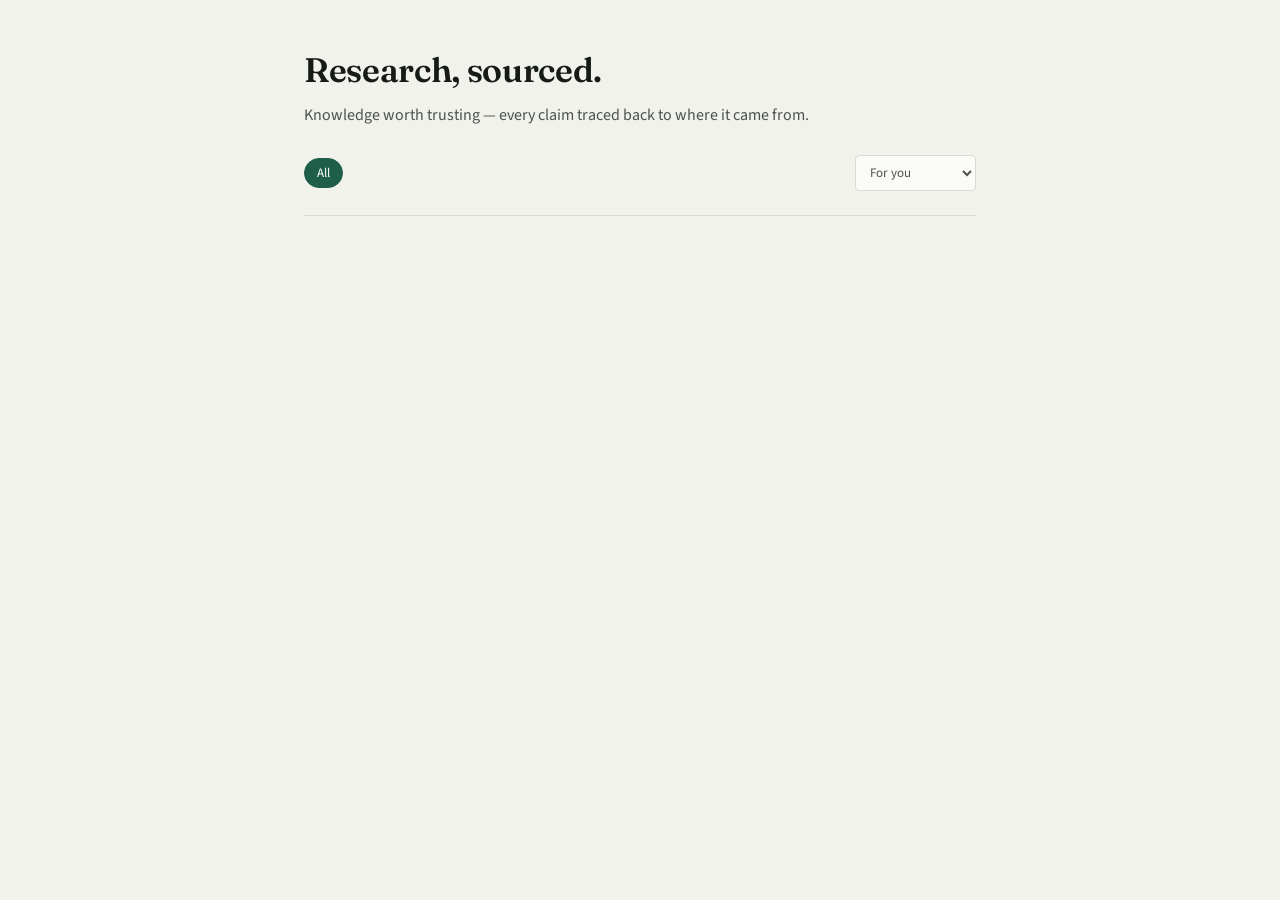
==== index.html @ e2906cb9 "Add favicon link to index.html" ====
<!DOCTYPE html>
<html lang="en">
<head>
<meta charset="UTF-8">
<meta name="viewport" content="width=device-width, initial-scale=1.0">
<title>Vequence — Research, sourced and sequenced</title>
<link rel="stylesheet" href="styles.css">
  <link rel="icon" type="image/jpeg" href="/Assets/favicon.jpg">
</head>
<body>

<header id="site-header"></header>

<main class="shell-narrow">
  <div style="padding-top:44px;">
    <h1 class="page-title">Research, sourced.</h1>
    <p class="page-sub">Knowledge worth trusting — every claim traced back to where it came from.</p>
  </div>

  <div class="filter-bar" id="filter-bar">
    <div class="chip-row" id="tag-filters">
      <button class="chip active" data-category="">All</button>
    </div>
    <select class="sort-select" id="sort-select">
      <option value="for-you">For you</option>
      <option value="recent">Most recent</option>
      <option value="popular">Most liked</option>
      <option value="discussed">Most discussed</option>
    </select>
  </div>

  <div id="feed"></div>
  <div id="feed-empty"></div>
</main>

<footer id="site-footer"></footer>

<script type="module">
import {
  supabase, requireAuth, initHeader, initFooter, escapeHtml, formatDate,
  avatarHtml, qs, toast, getCurrentProfile
} from './app.js';

const feedEl = document.getElementById('feed');
const emptyEl = document.getElementById('feed-empty');
const tagFiltersEl = document.getElementById('tag-filters');
const sortSelect = document.getElementById('sort-select');

let activeCategory = '';
let sortMode = 'for-you';
let searchQuery = qs('q') || '';
let session = null;
let myProfile = null;
let userInterests = [];
let followingIds = new Set();
let likedArticleIds = new Set();

const CATEGORIES = ['Neuroscience', 'Technology', 'Health', 'Economics', 'Physics', 'Psychology', 'Climate', 'AI & ML'];

(async () => {
  // Gate: must be signed in to use Discover
  session = await requireAuth('auth.html');
  if (!session) return;

  const header = await initHeader('discover');
  myProfile = header.profile;
  initFooter();

  // Load personalization signals in parallel
  const [interestsFromMeta, followsRes, likesRes] = await Promise.all([
    Promise.resolve(session.user.user_metadata?.interests || []),
    supabase.from('follows').select('followed_id').eq('follower_id', session.user.id),
    supabase.from('likes').select('article_id').eq('user_id', session.user.id).limit(200)
  ]);

  try {
    const local = JSON.parse(localStorage.getItem('vequence-interests') || '[]');
    userInterests = Array.isArray(interestsFromMeta) && interestsFromMeta.length
      ? interestsFromMeta
      : (Array.isArray(local) ? local : []);
  } catch (_) {
    userInterests = Array.isArray(interestsFromMeta) ? interestsFromMeta : [];
  }

  followingIds = new Set((followsRes.data || []).map(f => f.followed_id));
  likedArticleIds = new Set((likesRes.data || []).map(l => l.article_id));

  // Default sort: For you when we have signals, else recent
  if (!userInterests.length && !followingIds.size) {
    sortMode = 'recent';
    sortSelect.value = 'recent';
  }

  renderCategoryChips();
  loadFeed();
  wireLiveSearch();
})();

function wireLiveSearch() {
  const input = document.getElementById('header-search-input');
  const form = document.getElementById('header-search-form');
  if (!input || !form) return;

  // Intercept the form's normal full-page navigation and instead filter
  // in place — faster, and preserves scroll position / active filters.
  form.addEventListener('submit', (e) => {
    e.preventDefault();
    searchQuery = input.value.trim();
    updateUrlQuery(searchQuery);
    loadFeed();
  });

  let debounceTimer;
  input.addEventListener('input', () => {
    clearTimeout(debounceTimer);
    debounceTimer = setTimeout(() => {
      const value = input.value.trim();
      if (value === searchQuery) return;
      searchQuery = value;
      updateUrlQuery(searchQuery);
      loadFeed();
    }, 350);
  });

  // Clear button (in the header) already empties the input and re-submits;
  // that submit is caught above, so no extra wiring needed here.
}

function updateUrlQuery(value) {
  const url = new URL(window.location.href);
  if (value) url.searchParams.set('q', value);
  else url.searchParams.delete('q');
  window.history.replaceState({}, '', url);
}

function renderCategoryChips() {
  // Prioritize interest categories at the front when present
  const ordered = [
    ...CATEGORIES.filter(c => userInterests.includes(c)),
    ...CATEGORIES.filter(c => !userInterests.includes(c))
  ];
  tagFiltersEl.innerHTML =
    `<button class="chip ${activeCategory === '' ? 'active' : ''}" data-category="">All</button>` +
    ordered.map(c =>
      `<button class="chip ${activeCategory === c ? 'active' : ''} ${userInterests.includes(c) ? 'interest-chip' : ''}" data-category="${escapeHtml(c)}">${escapeHtml(c)}</button>`
    ).join('');

  tagFiltersEl.querySelectorAll('.chip').forEach(chip => {
    chip.addEventListener('click', () => {
      activeCategory = chip.dataset.category;
      renderCategoryChips();
      loadFeed();
    });
  });
}

function rowSkeleton() {
  return `
    <div class="article-row">
      <div class="article-row-thumb skeleton" style="width:160px;height:100px;"></div>
      <div class="article-row-main">
        <div class="skeleton" style="width:120px;height:14px;margin-bottom:10px;"></div>
        <div class="skeleton" style="width:80%;height:26px;margin-bottom:10px;"></div>
        <div class="skeleton" style="width:60%;height:16px;margin-bottom:16px;"></div>
        <div class="skeleton" style="width:180px;height:14px;"></div>
      </div>
    </div>`;
}

function articleRow(article) {
  const author = article.users;
  const img = article.hero_image_url
    ? `<a href="article.html?slug=${encodeURIComponent(article.slug)}" class="article-row-thumb"><img src="${escapeHtml(article.hero_image_url)}" alt="" loading="lazy"></a>`
    : '';
  return `
    <article class="article-row">
      ${img}
      <div class="article-row-main">
        ${article.category ? `<div class="kicker">${escapeHtml(article.category)}</div>` : ''}
        <h2><a href="article.html?slug=${encodeURIComponent(article.slug)}">${escapeHtml(article.title)}</a></h2>
        ${article.subtitle ? `<p class="dek">${escapeHtml(article.subtitle)}</p>` : ''}
        <div class="byline">
          ${avatarHtml(author, 22)}
          <span class="author-name">${escapeHtml(author?.display_name || author?.username || 'Unknown')}</span>
          <span>·</span>
          <span>${formatDate(article.published_at || article.created_at)}</span>
          <span>·</span>
          <span>${article.reading_time_minutes || 1} min read</span>
        </div>
        <div class="article-row-stats">
          ${article.sources_count > 0 ? `<span class="evidence-badge">📎 ${article.sources_count} source${article.sources_count > 1 ? 's' : ''}</span>` : ''}
          <span>♥ ${article.like_count || 0}</span>
          <span>💬 ${article.comment_count || 0}</span>
        </div>
      </div>
    </article>`;
}

/**
 * Personalized ranking score.
 * Combines: interest match, following author, engagement, evidence quality, recency.
 */
function scoreArticle(a, now = Date.now()) {
  let score = 0;

  // Interest / category affinity
  if (userInterests.includes(a.category)) score += 40;

  // Tag overlap with interests (soft match)
  const tagNames = (a.article_tags || []).map(t => t.tags?.name).filter(Boolean);
  for (const t of tagNames) {
    if (userInterests.some(i => i.toLowerCase() === t.toLowerCase())) score += 8;
  }

  // Authors you follow
  if (followingIds.has(a.author_id)) score += 35;

  // Evidence quality signal
  const srcCount = a.sources_count || 0;
  score += Math.min(srcCount * 4, 20);

  // Engagement (log-ish dampening)
  const likes = a.like_count || 0;
  const comments = a.comment_count || 0;
  score += Math.min(likes * 1.5, 25);
  score += Math.min(comments * 2, 20);

  // Recency decay (half-life ~7 days)
  const published = new Date(a.published_at || a.created_at || 0).getTime();
  const ageDays = Math.max(0, (now - published) / 86400000);
  const recency = 30 * Math.exp(-ageDays / 7);
  score += recency;

  // Mild boost for having a cover image (completeness)
  if (a.hero_image_url) score += 3;

  // Don't over-rank things the user already liked (slight demotion for variety)
  if (likedArticleIds.has(a.id)) score -= 5;

  return score;
}

async function loadFeed() {
  feedEl.innerHTML = rowSkeleton() + rowSkeleton() + rowSkeleton();
  emptyEl.innerHTML = '';

  let query = supabase
    .from('articles')
    .select('*, users(username, display_name, avatar_url), article_tags(tags(name)), sources(id)')
    .eq('status', 'published');

  if (activeCategory) query = query.eq('category', activeCategory);
  if (searchQuery) {
    // Escape characters that are meaningful to PostgREST's or()/ilike syntax
    // so a comma or % in someone's search doesn't break the filter or match
    // unintended wildcards.
    const safe = searchQuery.replace(/[%,()]/g, '');
    if (safe) query = query.or(`title.ilike.%${safe}%,subtitle.ilike.%${safe}%`);
  }

  // Fetch a wider pool when ranking client-side for "for you"
  const limit = sortMode === 'for-you' ? 60 : 30;

  if (sortMode === 'popular') query = query.order('like_count', { ascending: false });
  else if (sortMode === 'discussed') query = query.order('comment_count', { ascending: false });
  else if (sortMode === 'recent') query = query.order('published_at', { ascending: false });
  else query = query.order('published_at', { ascending: false }); // base pool for for-you

  const { data, error } = await query.limit(limit);

  if (error) {
    toast('Could not load articles', 'error');
    feedEl.innerHTML = '';
    return;
  }

  let articles = (data || []).map(a => ({
    ...a,
    sources_count: (a.sources || []).length
  }));

  if (sortMode === 'for-you') {
    const now = Date.now();
    articles = articles
      .map(a => ({ a, s: scoreArticle(a, now) }))
      .sort((x, y) => y.s - x.s)
      .map(x => x.a);
  }

  articles = articles.slice(0, 30);

  if (articles.length === 0) {
    feedEl.innerHTML = '';
    emptyEl.innerHTML = `
      <div class="empty-state">
        <h3>Nothing here yet</h3>
        <p>${searchQuery ? `No articles matched "${escapeHtml(searchQuery)}".` : 'Be the first to publish research in this topic.'}</p>
        ${searchQuery ? `<button class="btn btn-quiet btn-sm" id="clear-search-btn" style="margin-top:14px;">Clear search</button>` : ''}
      </div>`;
    const clearBtn = document.getElementById('clear-search-btn');
    if (clearBtn) clearBtn.addEventListener('click', () => {
      const input = document.getElementById('header-search-input');
      if (input) input.value = '';
      searchQuery = '';
      updateUrlQuery('');
      loadFeed();
    });
    return;
  }

  feedEl.innerHTML = articles.map(articleRow).join('');
}

sortSelect.addEventListener('change', () => {
  sortMode = sortSelect.value;
  loadFeed();
});
</script>
</body>
</html>
---- styles.css ----
/* ============================================================
   VEQUENCE — Design System
   Serif (Fraunces) for editorial voice, Sans (Source Sans 3) for
   interface, Mono (IBM Plex Mono) reserved for citation metadata.
   ============================================================ */

@import url('https://fonts.googleapis.com/css2?family=Fraunces:ital,opsz,wght@0,9..144,400;0,9..144,500;0,9..144,600;0,9..144,700;1,9..144,500&family=Source+Sans+3:ital,wght@0,400;0,500;0,600;0,700;1,400&family=IBM+Plex+Mono:wght@400;500&display=swap');

:root {
  /* Color */
  --ink:        #171B18;
  --ink-soft:   #4B534D;
  --ink-faint:  #838B84;
  --paper:      #F1F2EC;
  --paper-raised: #FAFAF6;
  --hairline:   #D9DCD1;
  --hairline-strong: #BEC3B4;
  --evergreen:  #1F5F4A;
  --evergreen-dark: #163F32;
  --evergreen-wash: #E4EDE7;
  --gold:       #A8752E;
  --gold-wash:  #F2E9D8;
  --red:        #A13C34;

  /* Type */
  --font-display: 'Fraunces', Georgia, serif;
  --font-body: 'Source Sans 3', -apple-system, BlinkMacSystemFont, sans-serif;
  --font-mono: 'IBM Plex Mono', 'SF Mono', monospace;

  /* Scale */
  --radius: 4px;
  --max-w: 720px;
  --max-w-wide: 1080px;
}

* { box-sizing: border-box; }

html { -webkit-text-size-adjust: 100%; }

body {
  margin: 0;
  background: var(--paper);
  color: var(--ink);
  font-family: var(--font-body);
  font-size: 16px;
  line-height: 1.55;
  -webkit-font-smoothing: antialiased;
}

a { color: inherit; text-decoration: none; }
button { font-family: inherit; cursor: pointer; }
input, textarea, select { font-family: inherit; }

img { max-width: 100%; display: block; }

::selection { background: var(--gold-wash); color: var(--ink); }

/* ---------- Layout shells ---------- */

.shell {
  max-width: var(--max-w-wide);
  margin: 0 auto;
  padding: 0 24px;
}

.shell-narrow {
  max-width: var(--max-w);
  margin: 0 auto;
  padding: 0 24px;
}

@media (max-width: 640px) {
  .shell, .shell-narrow { padding: 0 18px; }
}

/* ---------- Header ---------- */

.site-header {
  border-bottom: 1px solid var(--hairline);
  background: var(--paper);
  position: sticky;
  top: 0;
  z-index: 40;
}

.site-header .shell {
  display: flex;
  align-items: center;
  gap: 28px;
  height: 68px;
}

.wordmark {
  font-family: var(--font-display);
  font-weight: 600;
  font-size: 22px;
  letter-spacing: -0.01em;
  color: var(--ink);
  white-space: nowrap;
  flex-shrink: 0;
}

.wordmark span {
  color: var(--evergreen);
}

.header-search {
  position: relative;
  flex: 1;
  max-width: 380px;
  min-width: 0;
}

.header-search-icon {
  position: absolute;
  left: 12px;
  top: 50%;
  transform: translateY(-50%);
  width: 15px;
  height: 15px;
  color: var(--ink-faint);
  pointer-events: none;
  transition: color 0.15s ease;
}

.header-search input {
  width: 100%;
  border: 1px solid var(--hairline);
  background: var(--paper-raised);
  border-radius: 100px;
  padding: 9px 34px 9px 36px;
  font-size: 14px;
  color: var(--ink);
  transition: border-color 0.15s ease, background 0.15s ease, box-shadow 0.15s ease;
}

.header-search input::placeholder { color: var(--ink-faint); }

.header-search input:hover {
  border-color: var(--hairline-strong);
}

.header-search input:focus {
  outline: none;
  border-color: var(--evergreen);
  background: var(--paper-raised);
  box-shadow: 0 0 0 3px var(--evergreen-wash);
}

.header-search:focus-within .header-search-icon {
  color: var(--evergreen);
}

.header-search-clear {
  position: absolute;
  right: 6px;
  top: 50%;
  transform: translateY(-50%) scale(0.85);
  width: 22px;
  height: 22px;
  border-radius: 50%;
  background: var(--hairline);
  color: var(--ink-soft);
  font-size: 11px;
  line-height: 1;
  display: none;
  align-items: center;
  justify-content: center;
  border: none;
  padding: 0;
  opacity: 0;
  transition: opacity 0.12s ease, background 0.12s ease, color 0.12s ease;
}

.header-search.has-value .header-search-clear {
  display: flex;
  opacity: 1;
}

.header-search-clear:hover {
  background: var(--ink-faint);
  color: #fff;
}

@media (max-width: 720px) {
  .header-search { max-width: none; order: 3; flex-basis: 100%; margin-top: 10px; }
  .site-header .shell { flex-wrap: wrap; height: auto; padding-top: 12px; padding-bottom: 12px; row-gap: 4px; }
}

@media (max-width: 480px) {
  .header-search input { font-size: 16px; } /* prevents iOS zoom-on-focus */
}

.header-nav {
  display: flex;
  align-items: center;
  gap: 18px;
  margin-left: auto;
  flex-shrink: 0;
}

.header-nav a.nav-link {
  font-size: 14px;
  color: var(--ink-soft);
  padding: 6px 2px;
  border-bottom: 1px solid transparent;
}

.header-nav a.nav-link:hover { color: var(--ink); }
.header-nav a.nav-link.active { color: var(--ink); border-bottom-color: var(--evergreen); }

.avatar {
  width: 32px;
  height: 32px;
  border-radius: 50%;
  object-fit: cover;
  background: var(--evergreen-wash);
  color: var(--evergreen-dark);
  display: flex;
  align-items: center;
  justify-content: center;
  font-family: var(--font-display);
  font-weight: 600;
  font-size: 14px;
  flex-shrink: 0;
}

.header-user {
  position: relative;
}

.header-user-btn {
  display: flex;
  align-items: center;
  gap: 8px;
  background: none;
  border: none;
  padding: 4px;
  border-radius: var(--radius);
}

.header-dropdown {
  position: absolute;
  right: 0;
  top: 44px;
  background: var(--paper-raised);
  border: 1px solid var(--hairline);
  border-radius: var(--radius);
  min-width: 180px;
  box-shadow: 0 6px 20px rgba(23,27,24,0.08);
  display: none;
  overflow: hidden;
}

.header-dropdown.open { display: block; }

.header-dropdown a, .header-dropdown button {
  display: block;
  width: 100%;
  text-align: left;
  padding: 11px 16px;
  font-size: 14px;
  background: none;
  border: none;
  color: var(--ink);
}

.header-dropdown a:hover, .header-dropdown button:hover { background: var(--paper); }

/* ---------- Buttons ---------- */

.btn {
  display: inline-flex;
  align-items: center;
  justify-content: center;
  gap: 8px;
  font-size: 14px;
  font-weight: 600;
  padding: 9px 18px;
  border-radius: var(--radius);
  border: 1px solid transparent;
  transition: background 0.15s ease, border-color 0.15s ease, color 0.15s ease;
}

.btn-primary {
  background: var(--evergreen);
  color: #fff;
}
.btn-primary:hover { background: var(--evergreen-dark); }
.btn-primary:disabled { background: var(--hairline-strong); cursor: not-allowed; }

.btn-outline {
  background: transparent;
  border-color: var(--ink);
  color: var(--ink);
}
.btn-outline:hover { background: var(--ink); color: #fff; }

.btn-quiet {
  background: transparent;
  color: var(--ink-soft);
  border-color: var(--hairline);
}
.btn-quiet:hover { border-color: var(--ink-faint); color: var(--ink); }

.btn-danger {
  background: transparent;
  color: var(--red);
  border-color: var(--red);
}
.btn-danger:hover { background: var(--red); color: #fff; }

.btn-sm { padding: 6px 12px; font-size: 13px; }
.btn-block { width: 100%; }

.icon-btn {
  display: inline-flex;
  align-items: center;
  gap: 6px;
  background: none;
  border: none;
  color: var(--ink-soft);
  font-size: 13px;
  padding: 6px 8px;
  border-radius: var(--radius);
}
.icon-btn:hover { color: var(--ink); background: var(--paper-raised); }
.icon-btn.active { color: var(--evergreen); }
.icon-btn svg { width: 17px; height: 17px; flex-shrink: 0; }

/* ---------- Forms ---------- */

.field { margin-bottom: 18px; }

.field label {
  display: block;
  font-size: 13px;
  font-weight: 600;
  color: var(--ink-soft);
  margin-bottom: 6px;
}

.field input[type="text"],
.field input[type="email"],
.field input[type="password"],
.field input[type="url"],
.field input[type="number"],
.field textarea,
.field select {
  width: 100%;
  border: 1px solid var(--hairline-strong);
  background: var(--paper-raised);
  border-radius: var(--radius);
  padding: 10px 13px;
  font-size: 15px;
  color: var(--ink);
}

.field input:focus, .field textarea:focus, .field select:focus {
  outline: none;
  border-color: var(--evergreen);
}

.field .hint { font-size: 12px; color: var(--ink-faint); margin-top: 5px; }
.field .error { font-size: 12px; color: var(--red); margin-top: 5px; }

/* ---------- Tags / chips ---------- */

.chip {
  display: inline-flex;
  align-items: center;
  gap: 6px;
  font-size: 13px;
  padding: 5px 12px;
  border-radius: 100px;
  border: 1px solid var(--hairline-strong);
  color: var(--ink-soft);
  background: var(--paper-raised);
}

.chip.active { background: var(--evergreen); border-color: var(--evergreen); color: #fff; }
.chip-remove { margin-left: 2px; opacity: 0.6; }

.chip-row { display: flex; flex-wrap: wrap; gap: 8px; }

/* ---------- Article list (feed) ---------- */

.article-row {
  padding: 30px 0;
  border-bottom: 1px solid var(--hairline);
  display: flex;
  gap: 28px;
  justify-content: space-between;
}

.article-row:first-child { padding-top: 6px; }

.article-row-main { flex: 1; min-width: 0; }

.article-row .kicker {
  font-size: 13px;
  color: var(--evergreen);
  font-weight: 600;
  margin-bottom: 8px;
}

.article-row h2 {
  font-family: var(--font-display);
  font-weight: 600;
  font-size: 24px;
  line-height: 1.25;
  margin: 0 0 8px 0;
  color: var(--ink);
}

.article-row h2 a:hover { color: var(--evergreen-dark); }

.article-row p.dek {
  color: var(--ink-soft);
  font-size: 15px;
  margin: 0 0 14px 0;
  line-height: 1.5;
}

.byline {
  display: flex;
  align-items: center;
  gap: 10px;
  font-size: 13px;
  color: var(--ink-faint);
}

.byline .author-name { color: var(--ink-soft); font-weight: 600; }

.article-row-stats {
  display: flex;
  gap: 14px;
  margin-top: 12px;
  font-size: 13px;
  color: var(--ink-faint);
  align-items: center;
}

.article-row-stats span { display: inline-flex; align-items: center; gap: 5px; }

.evidence-badge {
  display: inline-flex;
  align-items: center;
  gap: 5px;
  font-size: 12px;
  font-weight: 600;
  color: var(--evergreen-dark);
  background: var(--evergreen-wash);
  padding: 3px 9px;
  border-radius: 100px;
}

/* ---------- Section headers ---------- */

.page-title {
  font-family: var(--font-display);
  font-weight: 600;
  font-size: 34px;
  letter-spacing: -0.01em;
  margin: 0 0 6px 0;
}

.page-sub {
  color: var(--ink-soft);
  font-size: 16px;
  margin: 0 0 28px 0;
}

.section-label {
  font-size: 13px;
  font-weight: 700;
  color: var(--ink-soft);
  margin-bottom: 14px;
}

/* ---------- Article reader ---------- */

.article-header { padding: 48px 0 32px; }

.article-header .kicker {
  color: var(--evergreen);
  font-weight: 600;
  font-size: 14px;
  margin-bottom: 14px;
}

.article-header h1 {
  font-family: var(--font-display);
  font-weight: 600;
  font-size: 42px;
  line-height: 1.15;
  letter-spacing: -0.015em;
  margin: 0 0 14px 0;
}

.article-header .subtitle {
  font-family: var(--font-display);
  font-style: italic;
  font-weight: 500;
  font-size: 21px;
  color: var(--ink-soft);
  margin: 0 0 26px 0;
  line-height: 1.4;
}

.article-meta-row {
  display: flex;
  align-items: center;
  justify-content: space-between;
  padding: 18px 0;
  border-top: 1px solid var(--hairline);
  border-bottom: 1px solid var(--hairline);
  flex-wrap: wrap;
  gap: 14px;
}

.article-meta-author { display: flex; align-items: center; gap: 12px; }
.article-meta-author .name { font-weight: 600; font-size: 15px; }
.article-meta-author .sub { font-size: 13px; color: var(--ink-faint); }

.article-actions { display: flex; align-items: center; gap: 6px; }

.article-body {
  font-family: var(--font-display);
  font-size: 19px;
  line-height: 1.75;
  color: var(--ink);
  padding: 38px 0;
}

.article-body h2 {
  font-size: 28px;
  font-weight: 600;
  margin: 40px 0 16px;
  letter-spacing: -0.01em;
}
.article-body h3 {
  font-size: 22px;
  font-weight: 600;
  margin: 32px 0 14px;
}
.article-body p { margin: 0 0 22px 0; }
.article-body ul, .article-body ol { margin: 0 0 22px 0; padding-left: 26px; }
.article-body li { margin-bottom: 8px; }
.article-body a { color: var(--evergreen-dark); text-decoration: underline; text-decoration-color: var(--hairline-strong); }
.article-body blockquote {
  margin: 0 0 22px 0;
  padding: 4px 0 4px 20px;
  border-left: 3px solid var(--gold);
  color: var(--ink-soft);
  font-style: italic;
}
.article-body img {
  border-radius: var(--radius);
  margin: 8px 0 12px;
}
.article-body figcaption {
  font-family: var(--font-body);
  font-size: 13px;
  color: var(--ink-faint);
  margin: -4px 0 22px 0;
}
.article-body pre {
  font-family: var(--font-mono);
  font-size: 14px;
  background: var(--ink);
  color: #E8EAE4;
  padding: 18px 20px;
  border-radius: var(--radius);
  overflow-x: auto;
  margin: 0 0 22px 0;
  line-height: 1.6;
}
.article-body code {
  font-family: var(--font-mono);
  font-size: 0.85em;
  background: var(--paper-raised);
  border: 1px solid var(--hairline);
  padding: 1px 5px;
  border-radius: 3px;
}
.article-body pre code { background: none; border: none; padding: 0; }
.article-body hr { border: none; border-top: 1px solid var(--hairline); margin: 34px 0; }

sup.citation-ref a {
  font-family: var(--font-body);
  color: var(--gold);
  font-weight: 700;
  text-decoration: none;
  padding: 0 1px;
}
sup.citation-ref a:hover { text-decoration: underline; }

/* ---------- Sources & Evidence ledger ---------- */

.evidence-panel {
  border-top: 3px solid var(--evergreen);
  background: var(--paper-raised);
  padding: 32px;
  border-radius: var(--radius);
  margin: 12px 0 40px;
}

.evidence-panel .evidence-head {
  display: flex;
  align-items: baseline;
  justify-content: space-between;
  margin-bottom: 6px;
}

.evidence-panel h3 {
  font-family: var(--font-display);
  font-size: 21px;
  font-weight: 600;
  margin: 0;
}

.evidence-count {
  font-family: var(--font-mono);
  font-size: 12px;
  color: var(--evergreen-dark);
  background: var(--evergreen-wash);
  padding: 3px 9px;
  border-radius: 100px;
}

.evidence-summary {
  font-size: 15.5px;
  color: var(--ink-soft);
  line-height: 1.65;
  margin: 14px 0 26px;
}

.source-item {
  display: flex;
  gap: 16px;
  padding: 18px 0;
  border-top: 1px solid var(--hairline);
}
.source-item:first-of-type { border-top: 1px solid var(--hairline); }

.source-num {
  font-family: var(--font-mono);
  font-size: 13px;
  color: var(--ink-faint);
  flex-shrink: 0;
  width: 22px;
  padding-top: 2px;
}

.source-body { flex: 1; min-width: 0; }

.source-type {
  font-family: var(--font-mono);
  font-size: 11px;
  text-transform: uppercase;
  letter-spacing: 0.04em;
  color: var(--gold);
  font-weight: 500;
  margin-bottom: 4px;
  display: block;
}

.source-title { font-size: 15.5px; font-weight: 600; color: var(--ink); margin-bottom: 3px; }
.source-title a { color: var(--evergreen-dark); }
.source-title a:hover { text-decoration: underline; }

.source-authors, .source-year {
  font-family: var(--font-mono);
  font-size: 13px;
  color: var(--ink-faint);
}

.source-notes {
  font-size: 14.5px;
  color: var(--ink-soft);
  margin-top: 8px;
  line-height: 1.55;
  font-style: italic;
}

/* ---------- Comments ---------- */

.comments-section { padding: 8px 0 60px; }

.comment {
  display: flex;
  gap: 14px;
  padding: 20px 0;
  border-top: 1px solid var(--hairline);
}

.comment-body { flex: 1; min-width: 0; }
.comment-head { display: flex; align-items: center; gap: 10px; margin-bottom: 4px; }
.comment-author { font-weight: 600; font-size: 14px; }
.comment-time { font-size: 12px; color: var(--ink-faint); }
.comment-text { font-size: 15px; line-height: 1.6; color: var(--ink); margin-bottom: 8px; }
.comment-actions { display: flex; gap: 14px; }
.comment-actions button { background: none; border: none; font-size: 12.5px; color: var(--ink-faint); padding: 0; }
.comment-actions button:hover { color: var(--evergreen-dark); }
.comment-replies { margin-left: 46px; margin-top: 4px; }
.pinned-badge {
  font-size: 11px; font-weight: 700; color: var(--gold);
  border: 1px solid var(--gold); border-radius: 100px; padding: 1px 8px;
}

.comment-form { display: flex; gap: 14px; padding: 24px 0; }
.comment-form textarea {
  flex: 1;
  border: 1px solid var(--hairline-strong);
  background: var(--paper-raised);
  border-radius: var(--radius);
  padding: 12px 14px;
  font-size: 14.5px;
  min-height: 60px;
  resize: vertical;
  font-family: var(--font-body);
}
.comment-form textarea:focus { outline: none; border-color: var(--evergreen); }

/* ---------- Related articles ---------- */

.related-grid {
  display: grid;
  grid-template-columns: repeat(3, 1fr);
  gap: 22px;
  padding: 30px 0 60px;
}
@media (max-width: 800px) { .related-grid { grid-template-columns: 1fr; } }

.related-card {
  border-top: 2px solid var(--ink);
  padding-top: 14px;
}
.related-card h4 {
  font-family: var(--font-display);
  font-size: 17px;
  font-weight: 600;
  line-height: 1.3;
  margin: 0 0 8px 0;
}
.related-card .byline { font-size: 12.5px; }

/* ---------- Sidebar / filters ---------- */

.filter-bar {
  display: flex;
  align-items: center;
  gap: 10px;
  flex-wrap: wrap;
  padding-bottom: 24px;
  margin-bottom: 6px;
  border-bottom: 1px solid var(--hairline);
}

.sort-select {
  margin-left: auto;
  border: 1px solid var(--hairline);
  background: var(--paper-raised);
  border-radius: var(--radius);
  padding: 7px 10px;
  font-size: 13px;
  color: var(--ink-soft);
}

/* ---------- Editor ---------- */

.editor-toolbar {
  display: flex;
  gap: 4px;
  border: 1px solid var(--hairline-strong);
  border-bottom: none;
  background: var(--paper-raised);
  padding: 8px;
  border-radius: var(--radius) var(--radius) 0 0;
  flex-wrap: wrap;
}

.editor-toolbar button {
  background: none;
  border: none;
  padding: 7px 10px;
  font-size: 13px;
  font-weight: 600;
  color: var(--ink-soft);
  border-radius: 3px;
}
.editor-toolbar button:hover { background: var(--paper); color: var(--ink); }

.editor-split {
  display: grid;
  grid-template-columns: 1fr 1fr;
  border: 1px solid var(--hairline-strong);
  border-radius: 0 0 var(--radius) var(--radius);
  min-height: 480px;
}
@media (max-width: 900px) { .editor-split { grid-template-columns: 1fr; } }

.editor-pane {
  padding: 0;
}
.editor-pane + .editor-pane { border-left: 1px solid var(--hairline); }
@media (max-width: 900px) { .editor-pane + .editor-pane { border-left: none; border-top: 1px solid var(--hairline); } }

#markdown-input {
  width: 100%;
  height: 480px;
  border: none;
  resize: vertical;
  padding: 20px;
  font-family: var(--font-mono);
  font-size: 14px;
  line-height: 1.7;
  color: var(--ink);
  background: var(--paper-raised);
}
#markdown-input:focus { outline: none; }

.editor-preview {
  padding: 20px;
  overflow-y: auto;
  max-height: 480px;
}
.editor-preview .article-body { padding: 0; font-size: 17px; }

.title-input {
  width: 100%;
  border: none;
  background: none;
  font-family: var(--font-display);
  font-weight: 600;
  font-size: 38px;
  color: var(--ink);
  padding: 0;
  margin-bottom: 10px;
  letter-spacing: -0.015em;
}
.title-input:focus { outline: none; }
.title-input::placeholder { color: var(--hairline-strong); }

.subtitle-input {
  width: 100%;
  border: none;
  background: none;
  font-family: var(--font-display);
  font-style: italic;
  font-size: 19px;
  color: var(--ink-soft);
  padding: 0;
  margin-bottom: 24px;
}
.subtitle-input:focus { outline: none; }
.subtitle-input::placeholder { color: var(--hairline-strong); }

.source-form-row {
  display: grid;
  grid-template-columns: 130px 1fr;
  gap: 12px;
  margin-bottom: 12px;
}
@media (max-width: 640px) { .source-form-row { grid-template-columns: 1fr; } }

.source-card {
  border: 1px solid var(--hairline);
  border-radius: var(--radius);
  padding: 18px;
  margin-bottom: 14px;
  background: var(--paper-raised);
  position: relative;
}
.source-card .remove-source {
  position: absolute;
  top: 14px;
  right: 14px;
  background: none;
  border: none;
  color: var(--ink-faint);
  font-size: 13px;
}
.source-card .remove-source:hover { color: var(--red); }

.publish-bar {
  position: sticky;
  bottom: 0;
  background: var(--paper-raised);
  border-top: 1px solid var(--hairline);
  padding: 16px 0;
  margin-top: 40px;
  display: flex;
  align-items: center;
  gap: 14px;
}

.image-upload-zone {
  border: 1.5px dashed var(--hairline-strong);
  border-radius: var(--radius);
  padding: 20px;
  text-align: center;
  color: var(--ink-faint);
  font-size: 13px;
  cursor: pointer;
  background: var(--paper-raised);
}
.image-upload-zone:hover { border-color: var(--evergreen); color: var(--evergreen-dark); }

/* ---------- Auth ---------- */

.auth-wrap {
  max-width: 400px;
  margin: 70px auto;
  padding: 0 24px;
}

.auth-wrap h1 {
  font-family: var(--font-display);
  font-weight: 600;
  font-size: 30px;
  margin-bottom: 6px;
}
.auth-wrap .sub { color: var(--ink-soft); margin-bottom: 30px; font-size: 15px; }

.auth-switch { text-align: center; margin-top: 20px; font-size: 14px; color: var(--ink-soft); }
.auth-switch a { color: var(--evergreen-dark); font-weight: 600; }

/* ---------- Profile ---------- */

.profile-header { padding: 48px 0 30px; display: flex; gap: 24px; align-items: flex-start; }
.profile-header .avatar { width: 84px; height: 84px; font-size: 30px; }
.profile-header h1 { font-family: var(--font-display); font-size: 30px; font-weight: 600; margin: 0 0 4px 0; }
.profile-header .handle { color: var(--ink-faint); font-size: 14px; margin-bottom: 12px; }
.profile-header .bio { color: var(--ink-soft); font-size: 15px; line-height: 1.6; max-width: 520px; margin-bottom: 14px; }
.profile-stats { display: flex; gap: 22px; font-size: 14px; color: var(--ink-soft); margin-bottom: 16px; }
.profile-stats strong { color: var(--ink); }
.profile-tabs { display: flex; gap: 24px; border-bottom: 1px solid var(--hairline); margin-bottom: 6px; }
.profile-tabs button { background: none; border: none; padding: 12px 2px; font-size: 14px; font-weight: 600; color: var(--ink-faint); border-bottom: 2px solid transparent; }
.profile-tabs button.active { color: var(--ink); border-bottom-color: var(--evergreen); }

/* ---------- Misc ---------- */

.empty-state {
  text-align: center;
  padding: 70px 20px;
  color: var(--ink-faint);
}
.empty-state h3 { font-family: var(--font-display); font-size: 20px; color: var(--ink-soft); margin-bottom: 8px; }

.toast-wrap {
  position: fixed;
  bottom: 24px;
  left: 50%;
  transform: translateX(-50%);
  z-index: 100;
  display: flex;
  flex-direction: column;
  gap: 8px;
  align-items: center;
}
.toast {
  background: var(--ink);
  color: #fff;
  font-size: 14px;
  padding: 11px 20px;
  border-radius: var(--radius);
  box-shadow: 0 8px 24px rgba(0,0,0,0.18);
  animation: toast-in 0.2s ease;
}
.toast.error { background: var(--red); }
@keyframes toast-in { from { opacity: 0; transform: translateY(6px); } to { opacity: 1; transform: translateY(0); } }

.skeleton {
  background: linear-gradient(90deg, var(--hairline) 25%, var(--paper-raised) 50%, var(--hairline) 75%);
  background-size: 200% 100%;
  animation: shimmer 1.4s infinite;
  border-radius: 3px;
}
@keyframes shimmer { 0% { background-position: 200% 0; } 100% { background-position: -200% 0; } }

.site-footer {
  border-top: 1px solid var(--hairline);
  padding: 30px 0 60px;
  margin-top: 40px;
  color: var(--ink-faint);
  font-size: 13px;
  display: flex;
  justify-content: space-between;
}

.spinner {
  width: 16px; height: 16px;
  border: 2px solid rgba(255,255,255,0.4);
  border-top-color: #fff;
  border-radius: 50%;
  animation: spin 0.6s linear infinite;
  display: inline-block;
}
@keyframes spin { to { transform: rotate(360deg); } }

/* ============================================================
   Themes
   ============================================================ */

[data-theme="warm"] {
  --ink: #2A2218;
  --ink-soft: #6B5A45;
  --ink-faint: #9A8B75;
  --paper: #F7F0E4;
  --paper-raised: #FBF7EF;
  --hairline: #E5D9C5;
  --hairline-strong: #D0C0A4;
  --evergreen: #8B5A2B;
  --evergreen-dark: #6B4420;
  --evergreen-wash: #F0E4D0;
  --gold: #B8860B;
  --gold-wash: #F5EBD0;
  --red: #A13C34;
}

[data-theme="dark"] {
  --ink: #E8EAE4;
  --ink-soft: #A8B0A6;
  --ink-faint: #6B736C;
  --paper: #121512;
  --paper-raised: #1A1E1A;
  --hairline: #2A302A;
  --hairline-strong: #3A423A;
  --evergreen: #3D9B78;
  --evergreen-dark: #5BC49A;
  --evergreen-wash: #1A2E24;
  --gold: #D4A84B;
  --gold-wash: #2E2818;
  --red: #E07068;
}

[data-theme="dark"] .article-body pre {
  background: #0A0C0A;
  color: #D0D4CC;
}

[data-theme="dark"] .toast {
  background: #E8EAE4;
  color: #121512;
}

/* ---------- Article feed thumbnails ---------- */

.article-row {
  align-items: flex-start;
}

.article-row-thumb {
  flex-shrink: 0;
  width: 168px;
  height: 112px;
  border-radius: var(--radius);
  overflow: hidden;
  background: var(--hairline);
  display: block;
}

.article-row-thumb img {
  width: 100%;
  height: 100%;
  object-fit: cover;
  display: block;
}

@media (max-width: 640px) {
  .article-row {
    flex-direction: column;
  }
  .article-row-thumb {
    width: 100%;
    height: 180px;
  }
}

/* ---------- Header nav icon ---------- */

.nav-icon {
  width: 18px;
  height: 18px;
  display: block;
}

.nav-icon-link {
  display: inline-flex;
  align-items: center;
  padding: 6px !important;
  border-bottom: none !important;
  color: var(--ink-soft);
}
.nav-icon-link:hover,
.nav-icon-link.active {
  color: var(--ink);
}

/* ---------- Signup steps ---------- */

.step-progress {
  display: flex;
  align-items: center;
  justify-content: center;
  gap: 0;
  margin-bottom: 28px;
  flex-wrap: wrap;
}

.step-dot {
  width: 28px;
  height: 28px;
  border-radius: 50%;
  border: 1.5px solid var(--hairline-strong);
  display: inline-flex;
  align-items: center;
  justify-content: center;
  font-size: 12px;
  font-weight: 600;
  color: var(--ink-faint);
  background: var(--paper-raised);
}

.step-dot.active {
  border-color: var(--evergreen);
  background: var(--evergreen);
  color: #fff;
}

.step-dot.done {
  border-color: var(--evergreen);
  color: var(--evergreen);
  background: var(--evergreen-wash);
}

.step-line {
  width: 18px;
  height: 1.5px;
  background: var(--hairline-strong);
  flex-shrink: 0;
}

.avatar-preview-lg {
  width: 96px;
  height: 96px;
  border-radius: 50%;
  background: var(--evergreen-wash);
  color: var(--evergreen-dark);
  display: flex;
  align-items: center;
  justify-content: center;
  font-family: var(--font-display);
  font-weight: 600;
  font-size: 32px;
  margin: 0 auto;
  overflow: hidden;
}

.avatar-preview-lg img {
  width: 100%;
  height: 100%;
  object-fit: cover;
}

/* ---------- Settings ---------- */

.settings-section {
  padding: 28px 0;
  border-bottom: 1px solid var(--hairline);
}

.settings-section:last-child {
  border-bottom: none;
}

.theme-grid {
  display: grid;
  grid-template-columns: repeat(3, 1fr);
  gap: 12px;
}

@media (max-width: 560px) {
  .theme-grid { grid-template-columns: 1fr; }
}

.theme-card {
  display: flex;
  flex-direction: column;
  align-items: flex-start;
  gap: 8px;
  padding: 14px;
  border: 1.5px solid var(--hairline);
  border-radius: var(--radius);
  background: var(--paper-raised);
  text-align: left;
  color: var(--ink);
  cursor: pointer;
  transition: border-color 0.15s ease;
}

.theme-card:hover {
  border-color: var(--ink-faint);
}

.theme-card.active {
  border-color: var(--evergreen);
  box-shadow: 0 0 0 1px var(--evergreen);
}

.theme-swatch {
  width: 100%;
  height: 36px;
  border-radius: 3px;
  border: 1px solid var(--hairline);
}

.theme-swatch-light {
  background: linear-gradient(135deg, #F1F2EC 50%, #1F5F4A 50%);
}

.theme-swatch-warm {
  background: linear-gradient(135deg, #F7F0E4 50%, #8B5A2B 50%);
}

.theme-swatch-dark {
  background: linear-gradient(135deg, #121512 50%, #3D9B78 50%);
}

.theme-name {
  font-weight: 600;
  font-size: 14px;
}

.theme-desc {
  font-size: 12px;
  color: var(--ink-faint);
}


/* Interest-priority category chips */
.chip.interest-chip:not(.active) {
  border-color: var(--evergreen);
  color: var(--evergreen-dark);
}

.site-footer {
  justify-content: center;
}


/* OTP input */
.otp-input {
  font-family: var(--font-mono) !important;
  font-size: 22px !important;
  letter-spacing: 0.35em !important;
  text-align: center !important;
  padding-left: 18px !important;
}


.danger-zone {
  border: 1px solid color-mix(in srgb, var(--red) 35%, var(--hairline));
  border-radius: var(--radius);
  padding: 24px !important;
  margin-top: 12px;
  background: color-mix(in srgb, var(--red) 6%, var(--paper-raised));
}
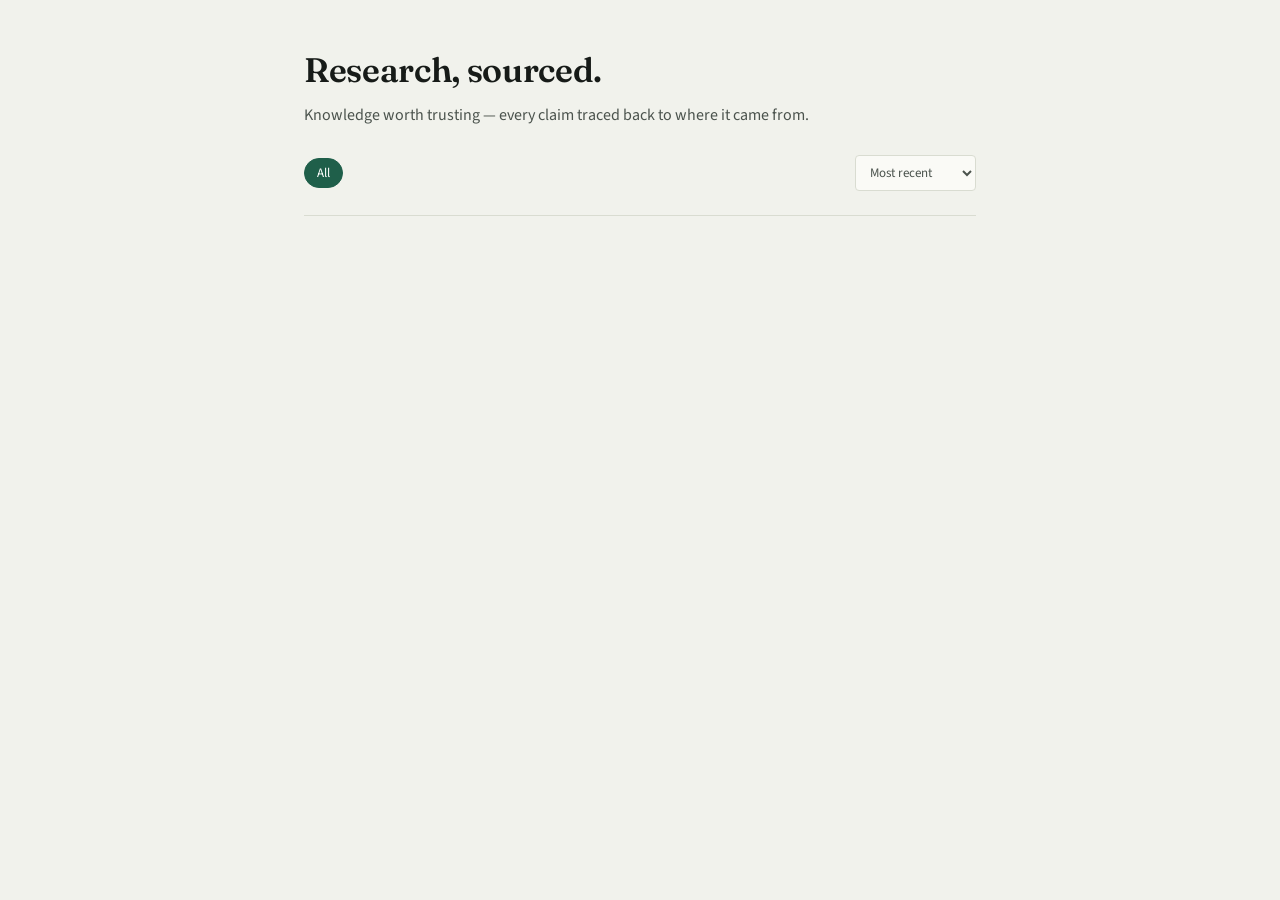
==== commit b8b151a3: "Add files via upload" ====
--- a/index.html
+++ b/index.html
@@ -3,9 +3,8 @@
 <head>
 <meta charset="UTF-8">
 <meta name="viewport" content="width=device-width, initial-scale=1.0">
-<title>Vequence — Research, sourced and sequenced</title>
+<title>Vequence: Research, sourced and sequenced</title>
 <link rel="stylesheet" href="styles.css">
-  <link rel="icon" type="image/jpeg" href="/Assets/favicon.jpg">
 </head>
 <body>
 
@@ -22,13 +21,14 @@
       <button class="chip active" data-category="">All</button>
     </div>
     <select class="sort-select" id="sort-select">
+      <option value="recent" selected>Most recent</option>
       <option value="for-you">For you</option>
-      <option value="recent">Most recent</option>
       <option value="popular">Most liked</option>
       <option value="discussed">Most discussed</option>
     </select>
   </div>
 
+  <div id="people-results"></div>
   <div id="feed"></div>
   <div id="feed-empty"></div>
 </main>
@@ -38,17 +38,19 @@
 <script type="module">
 import {
   supabase, requireAuth, initHeader, initFooter, escapeHtml, formatDate,
-  avatarHtml, qs, toast, getCurrentProfile
-} from './app.js';
+  avatarHtml, qs, toast, getCurrentProfile, adminBadgeHtml, readingTimeLabel, articleReadingMinutes } from './app.js';
 
 const feedEl = document.getElementById('feed');
 const emptyEl = document.getElementById('feed-empty');
+const peopleEl = document.getElementById('people-results');
 const tagFiltersEl = document.getElementById('tag-filters');
 const sortSelect = document.getElementById('sort-select');
+let realtimeChannel = null;
+let loadFeedToken = 0;
 
 let activeCategory = '';
-let sortMode = 'for-you';
-let searchQuery = qs('q') || '';
+let sortMode = 'recent';
+const searchQuery = qs('q') || '';
 let session = null;
 let myProfile = null;
 let userInterests = [];
@@ -93,45 +95,8 @@
 
   renderCategoryChips();
   loadFeed();
-  wireLiveSearch();
+  subscribeRealtime();
 })();
-
-function wireLiveSearch() {
-  const input = document.getElementById('header-search-input');
-  const form = document.getElementById('header-search-form');
-  if (!input || !form) return;
-
-  // Intercept the form's normal full-page navigation and instead filter
-  // in place — faster, and preserves scroll position / active filters.
-  form.addEventListener('submit', (e) => {
-    e.preventDefault();
-    searchQuery = input.value.trim();
-    updateUrlQuery(searchQuery);
-    loadFeed();
-  });
-
-  let debounceTimer;
-  input.addEventListener('input', () => {
-    clearTimeout(debounceTimer);
-    debounceTimer = setTimeout(() => {
-      const value = input.value.trim();
-      if (value === searchQuery) return;
-      searchQuery = value;
-      updateUrlQuery(searchQuery);
-      loadFeed();
-    }, 350);
-  });
-
-  // Clear button (in the header) already empties the input and re-submits;
-  // that submit is caught above, so no extra wiring needed here.
-}
-
-function updateUrlQuery(value) {
-  const url = new URL(window.location.href);
-  if (value) url.searchParams.set('q', value);
-  else url.searchParams.delete('q');
-  window.history.replaceState({}, '', url);
-}
 
 function renderCategoryChips() {
   // Prioritize interest categories at the front when present
@@ -181,11 +146,11 @@
         ${article.subtitle ? `<p class="dek">${escapeHtml(article.subtitle)}</p>` : ''}
         <div class="byline">
           ${avatarHtml(author, 22)}
-          <span class="author-name">${escapeHtml(author?.display_name || author?.username || 'Unknown')}</span>
+          <span class="author-name">${escapeHtml(author?.display_name || author?.username || 'Unknown')} ${adminBadgeHtml(author)}</span>
           <span>·</span>
           <span>${formatDate(article.published_at || article.created_at)}</span>
           <span>·</span>
-          <span>${article.reading_time_minutes || 1} min read</span>
+          <span>${readingTimeLabel(articleReadingMinutes(article))}</span>
         </div>
         <div class="article-row-stats">
           ${article.sources_count > 0 ? `<span class="evidence-badge">📎 ${article.sources_count} source${article.sources_count > 1 ? 's' : ''}</span>` : ''}
@@ -225,10 +190,10 @@
   score += Math.min(likes * 1.5, 25);
   score += Math.min(comments * 2, 20);
 
-  // Recency decay (half-life ~7 days)
+  // Recency: stronger preference for latest articles (half-life ~3 days)
   const published = new Date(a.published_at || a.created_at || 0).getTime();
   const ageDays = Math.max(0, (now - published) / 86400000);
-  const recency = 30 * Math.exp(-ageDays / 7);
+  const recency = 55 * Math.exp(-ageDays / 3);
   score += recency;
 
   // Mild boost for having a cover image (completeness)
@@ -240,33 +205,77 @@
   return score;
 }
 
+async function loadPeople() {
+  if (!peopleEl) return;
+  if (!searchQuery) {
+    peopleEl.innerHTML = '';
+    return;
+  }
+  const q = searchQuery.trim();
+  const { data, error } = await supabase
+    .from('users')
+    .select('id, username, display_name, avatar_url, bio, is_admin')
+    .or(`username.ilike.%${q}%,display_name.ilike.%${q}%`)
+    .order('username', { ascending: true })
+    .limit(12);
+
+  if (error || !data || data.length === 0) {
+    peopleEl.innerHTML = '';
+    return;
+  }
+
+  peopleEl.innerHTML = `
+    <section class="people-results-section" style="margin-bottom:28px;">
+      <h2 class="section-label" style="font-size:13px;letter-spacing:0.04em;text-transform:uppercase;opacity:0.7;margin-bottom:12px;">People</h2>
+      <div class="people-grid" style="display:grid;gap:10px;">
+        ${data.map(u => `
+          <a href="profile.html?u=${encodeURIComponent(u.username)}" class="people-row" style="display:flex;align-items:center;gap:12px;padding:10px 12px;border-radius:10px;text-decoration:none;color:inherit;background:var(--surface-2, transparent);">
+            ${avatarHtml(u, 40)}
+            <div style="min-width:0;flex:1;">
+              <div style="font-weight:600;display:flex;align-items:center;gap:6px;">
+                ${escapeHtml(u.display_name || u.username)} ${adminBadgeHtml(u)}
+              </div>
+              <div style="font-size:13px;opacity:0.7;">@${escapeHtml(u.username)}</div>
+              ${u.bio ? `<div style="font-size:13px;opacity:0.75;margin-top:2px;white-space:nowrap;overflow:hidden;text-overflow:ellipsis;">${escapeHtml(u.bio)}</div>` : ''}
+            </div>
+          </a>
+        `).join('')}
+      </div>
+    </section>`;
+}
+
 async function loadFeed() {
+  const token = ++loadFeedToken;
   feedEl.innerHTML = rowSkeleton() + rowSkeleton() + rowSkeleton();
   emptyEl.innerHTML = '';
 
+  // People search runs in parallel with articles when there is a query
+  const peoplePromise = loadPeople();
+
   let query = supabase
     .from('articles')
-    .select('*, users(username, display_name, avatar_url), article_tags(tags(name)), sources(id)')
+    .select('*, users(username, display_name, avatar_url, is_admin), article_tags(tags(name)), sources(id)')
     .eq('status', 'published');
 
   if (activeCategory) query = query.eq('category', activeCategory);
   if (searchQuery) {
-    // Escape characters that are meaningful to PostgREST's or()/ilike syntax
-    // so a comma or % in someone's search doesn't break the filter or match
-    // unintended wildcards.
-    const safe = searchQuery.replace(/[%,()]/g, '');
-    if (safe) query = query.or(`title.ilike.%${safe}%,subtitle.ilike.%${safe}%`);
+    // Search title, subtitle, and category
+    query = query.or(`title.ilike.%${searchQuery}%,subtitle.ilike.%${searchQuery}%,category.ilike.%${searchQuery}%`);
   }
 
   // Fetch a wider pool when ranking client-side for "for you"
   const limit = sortMode === 'for-you' ? 60 : 30;
 
-  if (sortMode === 'popular') query = query.order('like_count', { ascending: false });
-  else if (sortMode === 'discussed') query = query.order('comment_count', { ascending: false });
-  else if (sortMode === 'recent') query = query.order('published_at', { ascending: false });
-  else query = query.order('published_at', { ascending: false }); // base pool for for-you
+  // Always prefer newest as the primary ordering; secondary sorts layer on top
+  if (sortMode === 'popular') query = query.order('like_count', { ascending: false }).order('published_at', { ascending: false });
+  else if (sortMode === 'discussed') query = query.order('comment_count', { ascending: false }).order('published_at', { ascending: false });
+  else query = query.order('published_at', { ascending: false }); // recent + for-you base pool
 
   const { data, error } = await query.limit(limit);
+  await peoplePromise;
+
+  // Ignore stale responses if a newer loadFeed started
+  if (token !== loadFeedToken) return;
 
   if (error) {
     toast('Could not load articles', 'error');
@@ -291,24 +300,67 @@
 
   if (articles.length === 0) {
     feedEl.innerHTML = '';
-    emptyEl.innerHTML = `
+    const hasPeople = peopleEl && peopleEl.innerHTML.trim().length > 0;
+    emptyEl.innerHTML = hasPeople ? '' : `
       <div class="empty-state">
         <h3>Nothing here yet</h3>
         <p>${searchQuery ? `No articles matched "${escapeHtml(searchQuery)}".` : 'Be the first to publish research in this topic.'}</p>
-        ${searchQuery ? `<button class="btn btn-quiet btn-sm" id="clear-search-btn" style="margin-top:14px;">Clear search</button>` : ''}
       </div>`;
-    const clearBtn = document.getElementById('clear-search-btn');
-    if (clearBtn) clearBtn.addEventListener('click', () => {
-      const input = document.getElementById('header-search-input');
-      if (input) input.value = '';
-      searchQuery = '';
-      updateUrlQuery('');
-      loadFeed();
+    return;
+  }
+
+  emptyEl.innerHTML = '';
+  feedEl.innerHTML = articles.map(articleRow).join('');
+}
+
+function subscribeRealtime() {
+  if (realtimeChannel) {
+    try { supabase.removeChannel(realtimeChannel); } catch (_) {}
+    realtimeChannel = null;
+  }
+
+  // Live updates: new/updated published articles appear without manual refresh
+  realtimeChannel = supabase
+    .channel('vequence-articles-feed')
+    .on(
+      'postgres_changes',
+      { event: 'INSERT', schema: 'public', table: 'articles' },
+      (payload) => {
+        if (payload.new?.status === 'published') {
+          // Soft refresh so the latest article shows up immediately
+          loadFeed();
+        }
+      }
+    )
+    .on(
+      'postgres_changes',
+      { event: 'UPDATE', schema: 'public', table: 'articles' },
+      (payload) => {
+        // Status changed to published, or engagement counts updated
+        if (payload.new?.status === 'published') {
+          loadFeed();
+        } else if (payload.old?.status === 'published' && payload.new?.status !== 'published') {
+          loadFeed();
+        }
+      }
+    )
+    .on(
+      'postgres_changes',
+      { event: 'DELETE', schema: 'public', table: 'articles' },
+      () => { loadFeed(); }
+    )
+    .subscribe((status) => {
+      if (status === 'SUBSCRIBED') {
+        // Connected — feed stays live
+      }
     });
-    return;
-  }
-
-  feedEl.innerHTML = articles.map(articleRow).join('');
+
+  // Clean up when leaving the page
+  window.addEventListener('beforeunload', () => {
+    if (realtimeChannel) {
+      try { supabase.removeChannel(realtimeChannel); } catch (_) {}
+    }
+  });
 }
 
 sortSelect.addEventListener('change', () => {
--- a/styles.css
+++ b/styles.css
@@ -326,7 +326,50 @@
 }
 .icon-btn:hover { color: var(--ink); background: var(--paper-raised); }
 .icon-btn.active { color: var(--evergreen); }
+
 .icon-btn svg { width: 17px; height: 17px; flex-shrink: 0; }
+
+.share-wrap { position: relative; display: inline-flex; }
+/* Fixed positioning is applied in JS so the menu never clips inside overflow parents */
+.share-menu {
+  display: none;
+  position: fixed;
+  min-width: 190px;
+  background: var(--paper, #fff);
+  border: 1px solid var(--hairline, rgba(0,0,0,0.1));
+  border-radius: 10px;
+  box-shadow: 0 10px 28px rgba(23, 27, 24, 0.14);
+  padding: 6px;
+  z-index: 9999;
+}
+[data-theme="dark"] .share-menu,
+[data-theme="warm"] .share-menu {
+  box-shadow: 0 12px 32px rgba(0,0,0,0.5);
+}
+.share-menu.open { display: block; }
+.share-menu button {
+  display: block;
+  width: 100%;
+  text-align: left;
+  background: none;
+  border: none;
+  padding: 10px 12px;
+  font-size: 13px;
+  font-family: inherit;
+  color: var(--ink);
+  border-radius: 8px;
+  cursor: pointer;
+}
+.share-menu button:hover { background: var(--paper-raised, rgba(0,0,0,0.04)); }
+.share-menu button:focus-visible {
+  outline: 2px solid var(--evergreen, #2f6f5e);
+  outline-offset: 1px;
+}
+.article-meta-row,
+.article-actions {
+  overflow: visible;
+}
+
 
 /* ---------- Forms ---------- */
 
@@ -1268,3 +1311,36 @@
   margin-top: 12px;
   background: color-mix(in srgb, var(--red) 6%, var(--paper-raised));
 }
+/* ---------- Admin ---------- */
+.admin-heading { display:flex; justify-content:space-between; align-items:flex-end; margin-bottom:28px; }
+.admin-heading .kicker { color:var(--evergreen); font-size:13px; font-weight:700; text-transform:uppercase; letter-spacing:.08em; margin-bottom:8px; }
+.admin-stats { display:grid; grid-template-columns:repeat(7,1fr); gap:10px; margin-bottom:20px; }
+.admin-stat { background:var(--paper-raised); border:1px solid var(--hairline); border-radius:var(--radius); padding:15px; }
+.admin-stat strong { display:block; font-family:var(--font-display); font-size:25px; line-height:1.1; }
+.admin-stat span { display:block; color:var(--ink-faint); font-size:12px; margin-top:5px; }
+.admin-grid { display:grid; grid-template-columns:1fr 1fr; gap:20px; }
+.admin-card { background:var(--paper-raised); border:1px solid var(--hairline); border-radius:var(--radius); padding:20px; }
+.admin-card-head { display:flex; justify-content:space-between; align-items:flex-start; margin-bottom:16px; }
+.admin-card h2 { font-family:var(--font-display); font-size:22px; margin:0 0 3px; }
+.admin-card-head p { margin:0; color:var(--ink-faint); font-size:13px; }
+.admin-toolbar { display:flex; gap:8px; margin-bottom:12px; }
+.admin-toolbar input, .admin-toolbar select { min-width:0; flex:1; border:1px solid var(--hairline); background:var(--paper); border-radius:var(--radius); padding:8px 10px; color:var(--ink); }
+.admin-toolbar select { flex:0 0 130px; }
+.admin-row { display:flex; justify-content:space-between; gap:16px; padding:14px 0; border-top:1px solid var(--hairline); }
+.admin-row-main { min-width:0; flex:1; }
+.admin-row h3 { margin:3px 0 3px; font-family:var(--font-display); font-size:17px; font-weight:600; }
+.admin-id { color:var(--evergreen); font-family:var(--font-mono); font-size:11px; letter-spacing:.03em; }
+.admin-meta { color:var(--ink-faint); font-size:12px; line-height:1.45; }
+.admin-actions { display:flex; gap:6px; align-items:flex-start; flex-wrap:wrap; justify-content:flex-end; }
+.admin-empty { padding:22px 0; color:var(--ink-faint); font-size:14px; }
+.admin-badge, .ban-badge { display:inline-block; vertical-align:middle; font-size:9px; line-height:1; font-weight:700; letter-spacing:.08em; padding:4px 6px; border-radius:99px; margin-left:5px; }
+.admin-badge { color:var(--evergreen-dark); background:var(--evergreen-wash); }
+.ban-badge { color:var(--red); background:color-mix(in srgb,var(--red) 10%,var(--paper)); }
+.admin-ban-reason { color:var(--red); font-size:12px; margin-top:4px; }
+.admin-comment { margin-top:5px; color:var(--ink-soft); font-size:14px; white-space:pre-wrap; overflow-wrap:anywhere; }
+.admin-menu-link { font-weight:700 !important; color:var(--evergreen-dark) !important; }
+@media (max-width:900px) { .admin-stats{grid-template-columns:repeat(4,1fr)} .admin-grid{grid-template-columns:1fr} }
+@media (max-width:600px) { .admin-stats{grid-template-columns:repeat(2,1fr)} .admin-row{flex-direction:column}.admin-actions{justify-content:flex-start}.admin-toolbar{flex-wrap:wrap}.admin-toolbar select{flex:1} }
+
+.admin-badge { display:inline-block; vertical-align:middle; color:var(--evergreen-dark); background:var(--evergreen-wash); border:1px solid color-mix(in srgb,var(--evergreen) 22%,var(--hairline)); font-size:9px; line-height:1; font-weight:700; letter-spacing:.08em; padding:4px 6px; border-radius:99px; }
+.article-code-inline { font-family:var(--font-mono); font-size:11px; color:var(--ink-faint); }
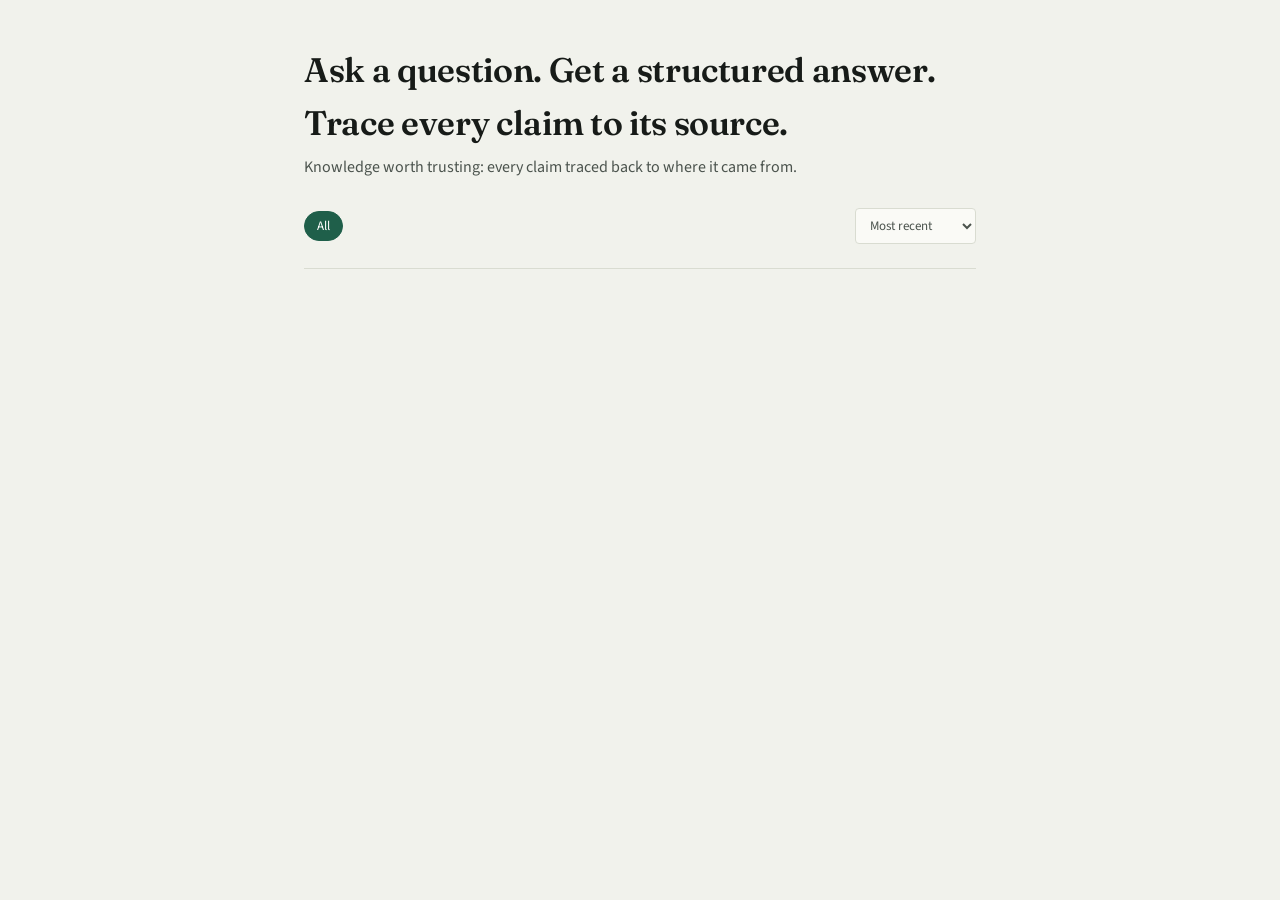
==== commit 2ee09e23: "Update page title and subtitle for clarity" ====
--- a/index.html
+++ b/index.html
@@ -12,8 +12,8 @@
 
 <main class="shell-narrow">
   <div style="padding-top:44px;">
-    <h1 class="page-title">Research, sourced.</h1>
-    <p class="page-sub">Knowledge worth trusting — every claim traced back to where it came from.</p>
+    <h1 class="page-title">Ask a question. Get a structured answer. Trace every claim to its source.</h1>
+    <p class="page-sub">Knowledge worth trusting: every claim traced back to where it came from.</p>
   </div>
 
   <div class="filter-bar" id="filter-bar">
@@ -56,6 +56,22 @@
 let userInterests = [];
 let followingIds = new Set();
 let likedArticleIds = new Set();
+/** When true, helper accounts (+ @voyeger) are excluded from Discover. Controlled in Settings. */
+let hideHelpersEnabled = false;
+let hiddenAuthorIds = new Set();
+const HIDDEN_USERNAMES = new Set(['voyeger']);
+const HIDE_HELPERS_KEY = 'vequence-hide-helpers';
+
+function readHideHelpersPref(session) {
+  const meta = session?.user?.user_metadata?.hide_helper_articles;
+  if (typeof meta === 'boolean') return meta;
+  try {
+    const v = localStorage.getItem(HIDE_HELPERS_KEY);
+    if (v === '1' || v === 'true') return true;
+    if (v === '0' || v === 'false') return false;
+  } catch (_) {}
+  return false; // default OFF → helpers visible
+}
 
 const CATEGORIES = ['Neuroscience', 'Technology', 'Health', 'Economics', 'Physics', 'Psychology', 'Climate', 'AI & ML'];
 
@@ -86,6 +102,30 @@
 
   followingIds = new Set((followsRes.data || []).map(f => f.followed_id));
   likedArticleIds = new Set((likesRes.data || []).map(l => l.article_id));
+
+  // Preference: hide helper / @voyeger articles only when enabled in Settings
+  hideHelpersEnabled = readHideHelpersPref(session);
+  hiddenAuthorIds = new Set();
+  if (hideHelpersEnabled) {
+    try {
+      const { data: hiddenUsers } = await supabase
+        .from('users')
+        .select('id, username, is_helper')
+        .or('is_helper.eq.true,username.ilike.voyeger');
+      hiddenAuthorIds = new Set(
+        (hiddenUsers || [])
+          .filter(u => u.is_helper || HIDDEN_USERNAMES.has(String(u.username || '').toLowerCase()))
+          .map(u => u.id)
+      );
+      const { data: named } = await supabase
+        .from('users')
+        .select('id, username')
+        .in('username', [...HIDDEN_USERNAMES]);
+      for (const u of named || []) hiddenAuthorIds.add(u.id);
+    } catch (_) {
+      hiddenAuthorIds = new Set();
+    }
+  }
 
   // Default sort: For you when we have signals, else recent
   if (!userInterests.length && !followingIds.size) {
@@ -212,14 +252,23 @@
     return;
   }
   const q = searchQuery.trim();
-  const { data, error } = await supabase
+  let peopleQuery = supabase
     .from('users')
-    .select('id, username, display_name, avatar_url, bio, is_admin')
+    .select('id, username, display_name, avatar_url, bio, is_admin, is_helper')
     .or(`username.ilike.%${q}%,display_name.ilike.%${q}%`)
     .order('username', { ascending: true })
     .limit(12);
-
-  if (error || !data || data.length === 0) {
+  if (hideHelpersEnabled) peopleQuery = peopleQuery.eq('is_helper', false);
+
+  const { data, error } = await peopleQuery;
+
+  const people = (data || []).filter(u => {
+    if (!hideHelpersEnabled) return true;
+    if (u.is_helper) return false;
+    if (HIDDEN_USERNAMES.has(String(u.username || '').toLowerCase())) return false;
+    return true;
+  });
+  if (error || !people.length) {
     peopleEl.innerHTML = '';
     return;
   }
@@ -228,7 +277,7 @@
     <section class="people-results-section" style="margin-bottom:28px;">
       <h2 class="section-label" style="font-size:13px;letter-spacing:0.04em;text-transform:uppercase;opacity:0.7;margin-bottom:12px;">People</h2>
       <div class="people-grid" style="display:grid;gap:10px;">
-        ${data.map(u => `
+        ${people.map(u => `
           <a href="profile.html?u=${encodeURIComponent(u.username)}" class="people-row" style="display:flex;align-items:center;gap:12px;padding:10px 12px;border-radius:10px;text-decoration:none;color:inherit;background:var(--surface-2, transparent);">
             ${avatarHtml(u, 40)}
             <div style="min-width:0;flex:1;">
@@ -254,8 +303,13 @@
 
   let query = supabase
     .from('articles')
-    .select('*, users(username, display_name, avatar_url, is_admin), article_tags(tags(name)), sources(id)')
+    .select('*, users(username, display_name, avatar_url, is_admin, is_helper), article_tags(tags(name)), sources(id)')
     .eq('status', 'published');
+
+  // Server-side exclude helper / blocked authors only when preference is on
+  if (hideHelpersEnabled && hiddenAuthorIds.size) {
+    query = query.not('author_id', 'in', `(${[...hiddenAuthorIds].join(',')})`);
+  }
 
   if (activeCategory) query = query.eq('category', activeCategory);
   if (searchQuery) {
@@ -283,10 +337,19 @@
     return;
   }
 
-  let articles = (data || []).map(a => ({
-    ...a,
-    sources_count: (a.sources || []).length
-  }));
+  let articles = (data || [])
+    .filter(a => {
+      if (!hideHelpersEnabled) return true;
+      const uname = String(a.users?.username || '').toLowerCase();
+      if (a.users?.is_helper) return false;
+      if (HIDDEN_USERNAMES.has(uname)) return false;
+      if (a.author_id && hiddenAuthorIds.has(a.author_id)) return false;
+      return true;
+    })
+    .map(a => ({
+      ...a,
+      sources_count: (a.sources || []).length
+    }));
 
   if (sortMode === 'for-you') {
     const now = Date.now();
--- a/styles.css
+++ b/styles.css
@@ -81,6 +81,7 @@
   position: sticky;
   top: 0;
   z-index: 40;
+  overflow: visible;
 }
 
 .site-header .shell {
@@ -88,6 +89,8 @@
   align-items: center;
   gap: 28px;
   height: 68px;
+  overflow: visible;
+  min-width: 0;
 }
 
 .wordmark {
@@ -109,6 +112,7 @@
   flex: 1;
   max-width: 380px;
   min-width: 0;
+  overflow: visible;
 }
 
 .header-search-icon {
@@ -197,6 +201,7 @@
   gap: 18px;
   margin-left: auto;
   flex-shrink: 0;
+  overflow: visible;
 }
 
 .header-nav a.nav-link {
@@ -249,7 +254,8 @@
   min-width: 180px;
   box-shadow: 0 6px 20px rgba(23,27,24,0.08);
   display: none;
-  overflow: hidden;
+  overflow: visible;
+  z-index: 100;
 }
 
 .header-dropdown.open { display: block; }
@@ -1344,3 +1350,317 @@
 
 .admin-badge { display:inline-block; vertical-align:middle; color:var(--evergreen-dark); background:var(--evergreen-wash); border:1px solid color-mix(in srgb,var(--evergreen) 22%,var(--hairline)); font-size:9px; line-height:1; font-weight:700; letter-spacing:.08em; padding:4px 6px; border-radius:99px; }
 .article-code-inline { font-family:var(--font-mono); font-size:11px; color:var(--ink-faint); }
+
+
+/* ---------- Bottom tab bar (Discover · Profile · Write) ---------- */
+
+body.has-bottom-tabs {
+  padding-bottom: calc(72px + env(safe-area-inset-bottom, 0px));
+}
+
+.bottom-tab-bar {
+  position: fixed;
+  left: 0;
+  right: 0;
+  bottom: 0;
+  z-index: 9000;
+  display: grid;
+  grid-template-columns: 1fr 1fr 1fr 1fr 1fr;
+  align-items: center;
+  height: calc(64px + env(safe-area-inset-bottom, 0px));
+  padding: 0 8px env(safe-area-inset-bottom, 0px);
+  background: var(--paper, #fff);
+  border-top: 1px solid var(--hairline, rgba(0,0,0,0.1));
+  box-shadow: 0 -6px 20px rgba(23, 27, 24, 0.06);
+  overflow: visible;
+}
+
+[data-theme="dark"] .bottom-tab-bar {
+  box-shadow: 0 -8px 24px rgba(0,0,0,0.35);
+}
+
+.bottom-tab {
+  display: flex;
+  flex-direction: column;
+  align-items: center;
+  justify-content: center;
+  gap: 3px;
+  min-height: 56px;
+  padding: 6px 8px;
+  text-decoration: none;
+  color: var(--ink-faint, #6b726e);
+  font-size: 11px;
+  font-weight: 600;
+  letter-spacing: 0.02em;
+  border: none;
+  background: none;
+  cursor: pointer;
+  font-family: inherit;
+  position: relative;
+}
+
+.bottom-tab:hover { color: var(--ink); }
+.bottom-tab.active { color: var(--evergreen, #2f6f5e); }
+
+.bottom-tab .tab-icon {
+  width: 22px;
+  height: 22px;
+}
+
+.bottom-tab-avatar {
+  position: relative;
+}
+
+.bottom-tab-avatar-btn {
+  display: flex;
+  flex-direction: column;
+  align-items: center;
+  justify-content: center;
+  gap: 3px;
+  width: 100%;
+  border: none;
+  background: none;
+  cursor: pointer;
+  font: inherit;
+  color: inherit;
+  padding: 0;
+}
+
+.bottom-tab-avatar-ring {
+  display: inline-flex;
+  border-radius: 50%;
+  padding: 2px;
+  border: 2px solid transparent;
+  line-height: 0;
+}
+
+.bottom-tab-avatar-ring.active,
+.bottom-tab-avatar-btn[aria-expanded="true"] .bottom-tab-avatar-ring {
+  border-color: var(--evergreen, #2f6f5e);
+}
+
+.bottom-tab-avatar .avatar {
+  width: 36px !important;
+  height: 36px !important;
+  font-size: 13px !important;
+}
+
+/* Account menu opens upward from the center tab */
+.bottom-tab-bar .header-user {
+  position: relative;
+  display: flex;
+  justify-content: center;
+}
+
+.bottom-tab-bar .bottom-account-menu.header-dropdown {
+  top: auto;
+  bottom: calc(100% + 10px);
+  left: 50%;
+  right: auto;
+  transform: translateX(-50%);
+  min-width: 200px;
+  display: none;
+  overflow: hidden;
+}
+
+.bottom-tab-bar .bottom-account-menu.header-dropdown.open {
+  display: block;
+}
+
+.header-nav-compact {
+  gap: 8px;
+}
+
+
+
+/* ---------- Groups ---------- */
+.group-toolbar {
+  display: flex;
+  gap: 10px;
+  flex-wrap: wrap;
+  margin: 18px 0 22px;
+  align-items: center;
+}
+.group-grid {
+  display: grid;
+  grid-template-columns: repeat(auto-fill, minmax(240px, 1fr));
+  gap: 14px;
+}
+.group-card {
+  border: 1px solid var(--hairline);
+  background: var(--paper-raised);
+  border-radius: 12px;
+  padding: 16px;
+  display: flex;
+  flex-direction: column;
+  gap: 10px;
+  text-decoration: none;
+  color: inherit;
+  transition: border-color 0.15s ease, box-shadow 0.15s ease;
+}
+.group-card:hover {
+  border-color: var(--evergreen);
+  box-shadow: 0 6px 18px rgba(23,27,24,0.06);
+}
+.group-card-top {
+  display: flex;
+  align-items: center;
+  gap: 12px;
+}
+.group-icon {
+  width: 48px;
+  height: 48px;
+  border-radius: 12px;
+  object-fit: cover;
+  background: var(--evergreen-wash);
+  color: var(--evergreen-dark);
+  display: flex;
+  align-items: center;
+  justify-content: center;
+  font-weight: 700;
+  font-size: 18px;
+  flex-shrink: 0;
+  overflow: hidden;
+}
+.group-icon img { width: 100%; height: 100%; object-fit: cover; }
+.group-card h3 { margin: 0; font-family: var(--font-display); font-size: 18px; }
+.group-card p { margin: 0; font-size: 13px; color: var(--ink-soft); line-height: 1.45; }
+.group-meta { font-size: 12px; color: var(--ink-faint); }
+
+.group-chat {
+  display: flex;
+  flex-direction: column;
+  border: 1px solid var(--hairline);
+  border-radius: 12px;
+  background: var(--paper-raised);
+  min-height: 420px;
+  max-height: min(70vh, 640px);
+}
+.group-chat-messages {
+  flex: 1;
+  overflow-y: auto;
+  padding: 16px;
+  display: flex;
+  flex-direction: column;
+  gap: 12px;
+}
+.group-msg {
+  display: flex;
+  gap: 10px;
+  align-items: flex-start;
+}
+.group-msg-body {
+  background: var(--paper);
+  border: 1px solid var(--hairline);
+  border-radius: 12px;
+  padding: 8px 12px;
+  max-width: min(100%, 520px);
+}
+.group-msg-body .who { font-size: 12px; font-weight: 700; color: var(--evergreen-dark); }
+.group-msg-body .when { font-size: 11px; color: var(--ink-faint); margin-left: 8px; font-weight: 500; }
+.group-msg-body .text { margin-top: 4px; font-size: 14px; white-space: pre-wrap; word-break: break-word; }
+.group-chat-form {
+  display: flex;
+  gap: 8px;
+  padding: 12px;
+  border-top: 1px solid var(--hairline);
+}
+.group-chat-form input {
+  flex: 1;
+  border: 1px solid var(--hairline);
+  border-radius: 999px;
+  padding: 10px 14px;
+  background: var(--paper);
+  color: var(--ink);
+}
+.group-chat-form input:focus { outline: none; border-color: var(--evergreen); }
+
+.group-members-list .admin-row { align-items: center; }
+.group-modal-panel { width: min(480px, 100%); }
+
+@media (max-width: 520px) {
+  .bottom-tab span { font-size: 10px; }
+  .bottom-tab .tab-icon { width: 20px; height: 20px; }
+}
+
+
+/* ---------- Voyeger AI ---------- */
+.ai-shell { max-width: 720px; margin: 0 auto; padding: 24px 24px 100px; }
+.ai-hero { margin-bottom: 18px; }
+.ai-hero h1 { font-family: var(--font-display); font-size: 28px; margin: 0 0 6px; }
+.ai-hero p { margin: 0; color: var(--ink-soft); font-size: 15px; }
+.ai-chat {
+  border: 1px solid var(--hairline);
+  border-radius: 14px;
+  background: var(--paper-raised);
+  display: flex;
+  flex-direction: column;
+  min-height: min(70vh, 640px);
+  max-height: min(78vh, 720px);
+}
+.ai-messages {
+  flex: 1;
+  overflow-y: auto;
+  padding: 16px;
+  display: flex;
+  flex-direction: column;
+  gap: 12px;
+}
+.ai-bubble {
+  max-width: 92%;
+  padding: 12px 14px;
+  border-radius: 14px;
+  font-size: 14.5px;
+  line-height: 1.55;
+  white-space: pre-wrap;
+  word-break: break-word;
+}
+.ai-bubble.user {
+  align-self: flex-end;
+  background: var(--evergreen);
+  color: #fff;
+  border-bottom-right-radius: 4px;
+}
+.ai-bubble.assistant {
+  align-self: flex-start;
+  background: var(--paper);
+  border: 1px solid var(--hairline);
+  border-bottom-left-radius: 4px;
+}
+.ai-bubble.system {
+  align-self: center;
+  background: transparent;
+  color: var(--ink-faint);
+  font-size: 13px;
+  text-align: center;
+}
+.ai-sources {
+  margin-top: 10px;
+  padding-top: 8px;
+  border-top: 1px solid var(--hairline);
+  font-size: 12px;
+}
+.ai-sources a { color: var(--evergreen-dark); font-weight: 600; display: block; margin-top: 4px; }
+.ai-form {
+  display: flex;
+  gap: 8px;
+  padding: 12px;
+  border-top: 1px solid var(--hairline);
+}
+.ai-form textarea {
+  flex: 1;
+  min-height: 44px;
+  max-height: 120px;
+  resize: none;
+  border: 1px solid var(--hairline);
+  border-radius: 12px;
+  padding: 10px 12px;
+  background: var(--paper);
+  color: var(--ink);
+  font: inherit;
+}
+.ai-form textarea:focus { outline: none; border-color: var(--evergreen); }
+.ai-typing { color: var(--ink-faint); font-size: 13px; font-style: italic; }
+@media (max-width: 520px) {
+  .bottom-tab span { font-size: 9px; }
+}
